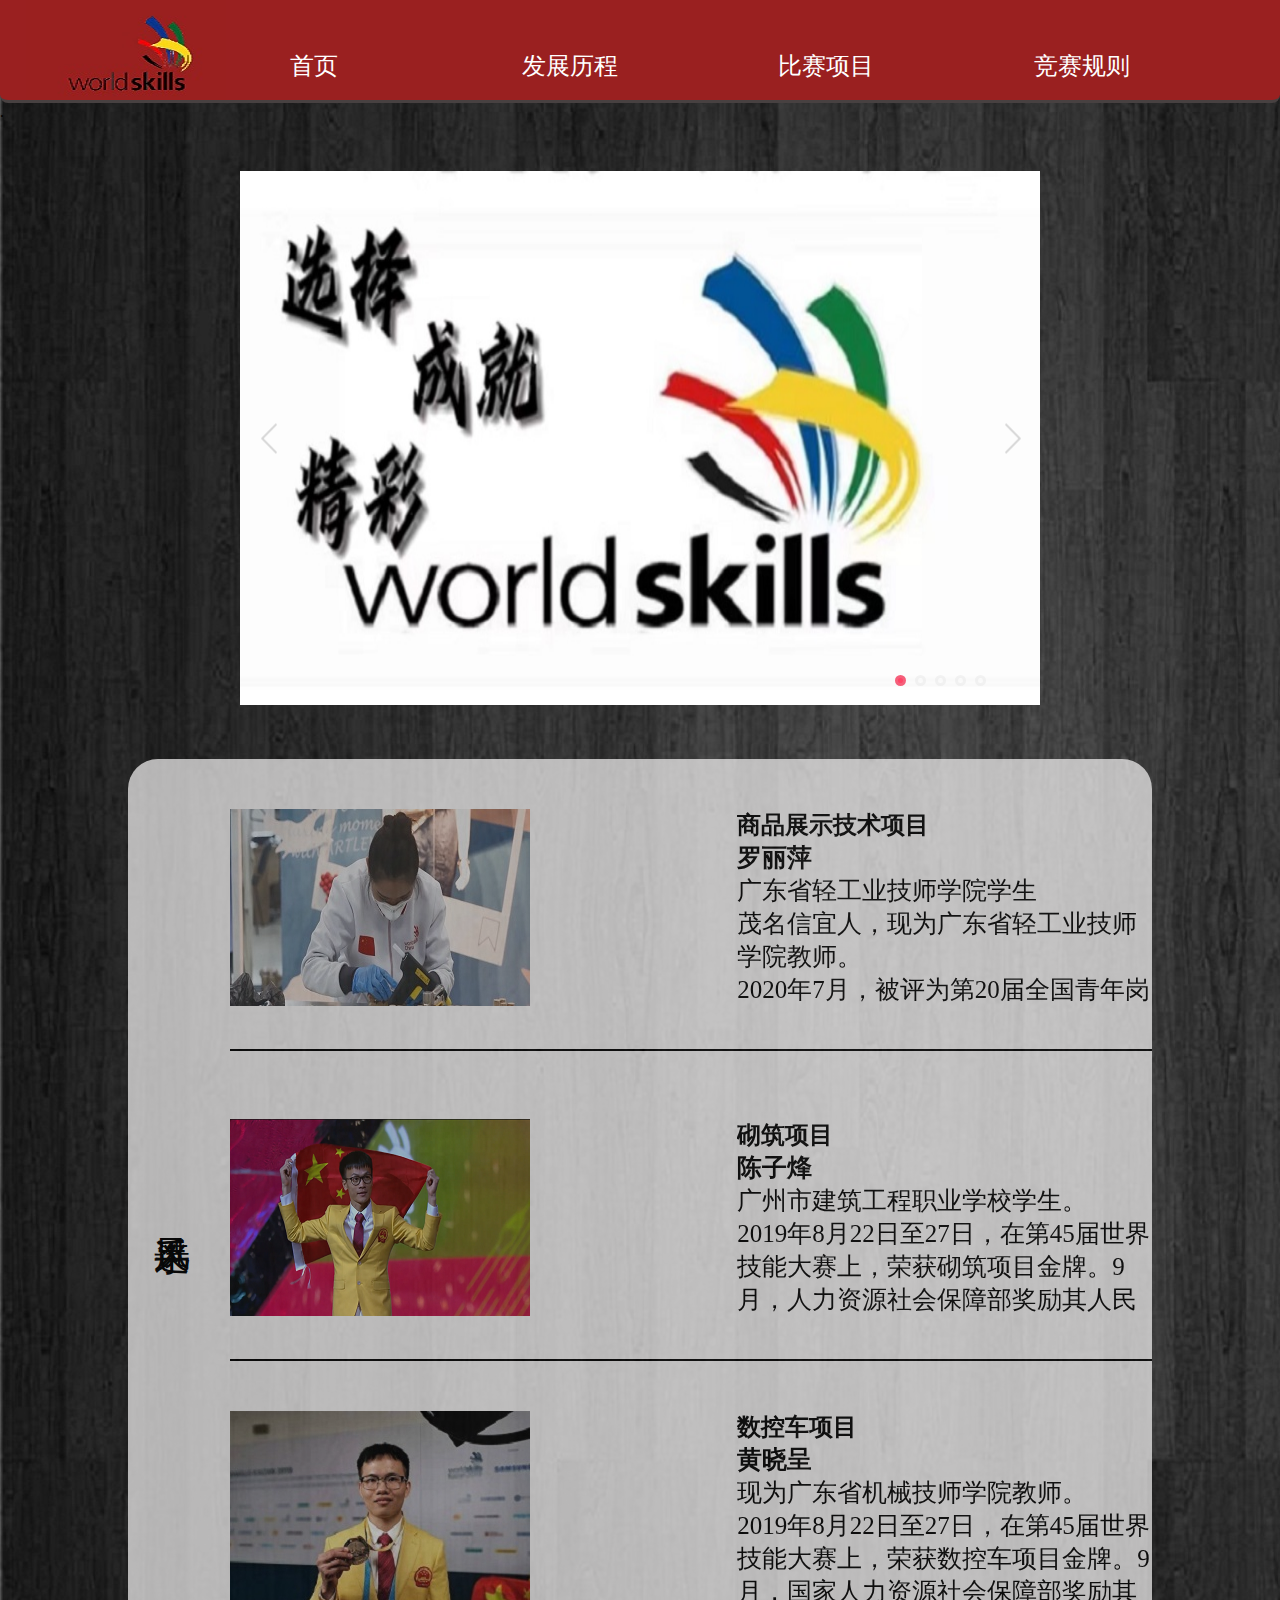
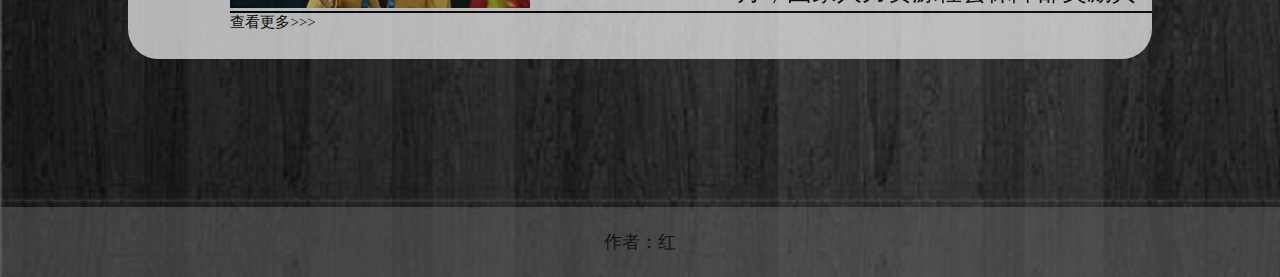
==== index.html @ 48ec9a6a "add index" ====
<!doctype html>
<html>
	<meta charset="utf-8">
	<link  rel="stylesheet" type="text/css" href="1.css"/> 
	<script src="main.js"></script>
<head>

	 
<title>网站</title>
	<style type="text/css">
		*{
    margin: 0;
    padding: 0;
}
html,body{
    height: 100%;
}
#container{
    display: flex;
    flex-direction: column;
    height: 100%;

}
	.main{
    flex: 1 0 auto;
}
	#a13 a:link,#a13 a:visited{
		color:#000;
		}
	a:link,a:visited{
		color:#fff;
		text-decoration:none;
		}
	#l2:hover,#l1:hover,#l4:hover,#l6:hover{
	border-color: #666;
/*40-4正好是li之前的高度35+1=36*/
	line-height:40px;
    margin-top:30px;
	color:#000;
	font-size:24px;
	font-weight:bolder;
	}
		a:active{
			color:#0E3579;
		}	
	#a13:hover{
		border-color: #000;
/*40-4正好是li之前的高度35+1=36*/
    margin-top:5px;
	color:#000;
	font-size:18px;
	font-weight:bolder;
		}	
		.box2{
			width:100%;
			background-color:#9A2020;
			height: 100px;
		    border-bottom-color: #382F2F;
			border-bottom: solid #484141 3px;
			border-bottom-left-radius: 8px;
			border-bottom-right-radius: 8px;
		}
		
		.a6{
			width: 50%;
			margin-left: 20%;
				
		}
		.a7{
			width: 150px;
			float: right;
		}
		#l1{
			width: 15%;
	        margin-left:5%;
			float: left;
			margin-top:50px;
			color: #F8F3F3;
			font-size: 20px;
			text-align: center;	
			font-size: 24px;
		}
		
		#l2{
			float:left;
			margin-left:5%;
		    color:#F7F3F3 ;
			font-size: 20px;
		margin-top:50px;	
			width:  15%;
			text-align: center;
			font-size: 24px;
		}
		
	#l6{
	        margin-left:10%;
			float: left;
			width:  15%;
			color: #F8F3F3;
			font-size: 20px;
		text-align: center;	
			border: none;
			margin-top:50px;
			font-size: 24px;
		}
		#l4{
			float:left;
			margin-left:5%;
		    color:#F7F3F3 ;
			font-size: 20px;
		     margin-top:50px;
			width: 15%;
			text-align: center;	
			font-size: 24px;
		}
		.a3{
			float:left;	
		}
		/*.a4{ 
		width:10%;
		height:600px;
			padding-top: 150px;
		writing-mode:tb-rl;
		font-size:36px;
		font-family:"华文新魏";
		float:left;
		color:#000;
	    text-align:center;

		}

*/		.a4{ 
		width:10%;
		height:900px;
		float:left;
		}
		.p4{
			line-height:100%;
			height:100%;
			margin:0 25%;
			text-align:center;
			color:#000;
		    -webkit-writing-mode:vertical-lr;
			-ms-writing-mode:lr-tb;
			writing-mode:vertical-lr;
			font-size:36px;
			font-family:"华文新魏";
			}
		.a5{
			float:left;
			height:200px;
			margin-top:10px;
			width:45%;
			}
			
		.a7{
			float:right;
			width:45%;
			height:200px;
			margin-top:10px;
			overflow:auto;
			color:#000;
			font-size: 25px;
			}
		.a8{
			float:left;
			width:90%;
			border-bottom:#000 2px solid;
			height:250px;
			margin-top:40px;
			}
		.a11{
			float:left;
			width:100%;
			border-bottom:#000 2px solid;
			height:250px;
			margin-top:100px;
			}	
		.a14{
			float:left;
			width:100%;
			border-bottom:#000 2px solid;
			height:210px;
			margin-top:10px;
			}
		
		.a15{
			float:left;
			height:200px;
			margin-top:10px;
			width:45%;
			}
		
		.a17{
			float:left;
			width:100%;
			border-bottom:#000 2px solid;
			height:210px;
			margin-top:40px;
			}
		#a13{
			font-size: 15px;
			width:30%;
		    margin-right: 50%;
			color: #000000;
			
		}
		
		#l5{
			float: left;
			width: 50%;
			height: 350px;
			background-color: #3D2828;	
		}

		.box4{
			width:80%;
			height: 900px;
			background-color:#FAF8F8;
			margin-left:10%;
			margin-right:10%;
			border-radius: 30px;
			opacity: 0.7;
			margin-bottom:10%;
			
		}
        #logo{
			margin-left:2%;
			width:5%;
			height:100px;
			float:left;
			}
	footer{
	margin-top: 20px;	
    flex: 0 0 auto;
    height: 70px;
	line-height:70px;
	background-color:#666;
    width:100%;			
	text-align:center;
	font-family:"华文新魏";
	font-size:18px;
	opacity:0.5;
}	
		</style>
</head>

<body background="img/18.jpeg">
<div id="container">	
<header><div class="box2">    
  <ul> 
  <div id="logo"><img src="img/25.jpg"></div>
    <div id="l6">
			  <a href="网站参赛.html">首页</a>
			  </div>	  
          <div id="l1">
				  <a href="发展历程.html">发展历程</a> 
			</div>
		    <div id="l4"><a href="比赛项目.html">比赛项目</a> 
</div>
			 <div id="l2"><a href="竞赛规则.html">竞赛规则</a> 
</div>
		 </ul>
		</div>.
        </header>
  
 <section class="main">
		 <!-- 轮播图 -->
    <div class="app">
        <div class="scroll">
            <!-- 图片展示 -->
            <img src="img/23.jpg" alt="scrollImage" class="img current">
            <img src="img/7.jpeg" alt="scrollImage" class="img">
            <img src="img/8.jpeg" alt="scrollImage" class="img">
            <img src="img/9.jpeg" alt="scrollImage" class="img">
            <img src="img/5.jpg" alt="scrollImage" class="img">
 
            <!-- 左右箭头的展示 -->
            <div class="lf"></div>
            <div class="lr"></div>
            
            <!-- 小圆点展示 -->
            <div class="dots">
                <span class="square"></span>
                <span></span>
                <span></span>
                <span></span>
                <span></span>
            </div>
        </div>
    </div>
		<div class="box4">
        
       <div class="a4"><p class="p4">选手风采</p></div>
       <div class="a8">
       <div class="a5"><img src="img/luoliping.jpg"></div>
       <div class="a7"><p><font size="+2"><b>商品展示技术项目</b></font></p>
<p><b>罗丽萍</b></p> <p>广东省轻工业技师学院学生</p>
<p>茂名信宜人，现为广东省轻工业技师学院教师。</p> 
<p>2020年7月，被评为第20届全国青年岗位能手。</p>
<p>2019年8月在俄罗斯喀山
举行的世界技能大赛上,
罗丽萍一战成名，
夺得“商品展示技术”项目的银牌
打破了欧洲国家对该项目
长期以来的垄断。</p>
<p>2021年4月29日，荣获广东省五一劳动奖章。
</p></div>
 <div class="a11">
       <div class="a5"><img src="img/陈子烽2.jpeg"></div>
       <div class="a7"><p><font size="+2"><b>砌筑项目</b></font></p>
<p><b>陈子烽</b></p> <p>广州市建筑工程职业学校学生。</p>
<p>2019年8月22日至27日，在第45届世界技能大赛上，荣获砌筑项目金牌。9月，人力资源社会保障部奖励其人民币30万元。  </p>
<p>2020年7月，被评为第20届全国青年岗位能手。</p> 
</div></div>

	<div class="a17">
       <div class="a15"><img src="img/黄晓呈.jpeg"></div>
       <div class="a7"><p><font size="+2"><b>数控车项目</b></font></p>
<p><b>黄晓呈</b></p> <p>现为广东省机械技师学院教师。</p>
<p>2019年8月22日至27日，在第45届世界技能大赛上，荣获数控车项目金牌。9月，国家人力资源社会保障部奖励其人民币30万元。</p> 
<p>2020年5月12日，入围第20届全国青年岗位能手（标兵）名单。</p>
<p>2020年7月，被评为第20届全国青年岗位能手标兵。</p> 
<p>2020年12月2日，被授予“2020年广东省劳动模范”称号。</p>  
<p>2021年4月，荣获“2020年度全国优秀共青团员”称号。</p>
</div>
       </div>
	<div id="a13" ><a href="查看更多.html">查看更多>>></a></div>
		</div>
        </div>
</section>
     <footer>作者：红</footer>
    
   </div>
		
</body>
</html>
---- 1.css ----
@charset "utf-8";
/* CSS Document */

* {
    margin: 0;
    padding: 0;
}
 
.app {
    width: 100%;
    margin: 50px 0;
    text-align: center;
}
 
.app .scroll {
    position: relative;
    display: inline-block;
    width: 800px;
    height:534px;
}
 
.app .scroll .img {
    display: none;
    width: 100%;
    height: 100%;
}
 
.app .scroll .current {
    display: block;
}
 
.scroll .lf {
    position: absolute;
    top: 50%;
    left: 10px;
    background-image: url('img/arrow.png');
    background-position: -83px 0;
    width: 41px;
    height: 69px;
    cursor: pointer;
    transform: translateY(-50%);
}
 
.scroll .lr {
    position: absolute;
    top: 50%;
    right: 10px;
    background-image: url('img/arrow.png');
    background-position: -123px 0;
    width: 41px;
    height: 69px;
    cursor: pointer;
    transform: translateY(-50%);
}
 
.dots {
    position: absolute;
    bottom: 15px;
    right: 20px;
    width: 160px;
}
 
.dots>span {
    display: inline-block;
    box-sizing: border-box;
    width: 11px;
    height: 11px;
    border: 3px solid rgba(204, 204, 204, 0.2);
    border-radius: 15px;
    cursor: pointer;
}
 
.dots>span:not(:last-child) {
    margin-right: 5px;
}
 
/* 小圆点的颜色 */
.dots .square {
    background: #f46;
}
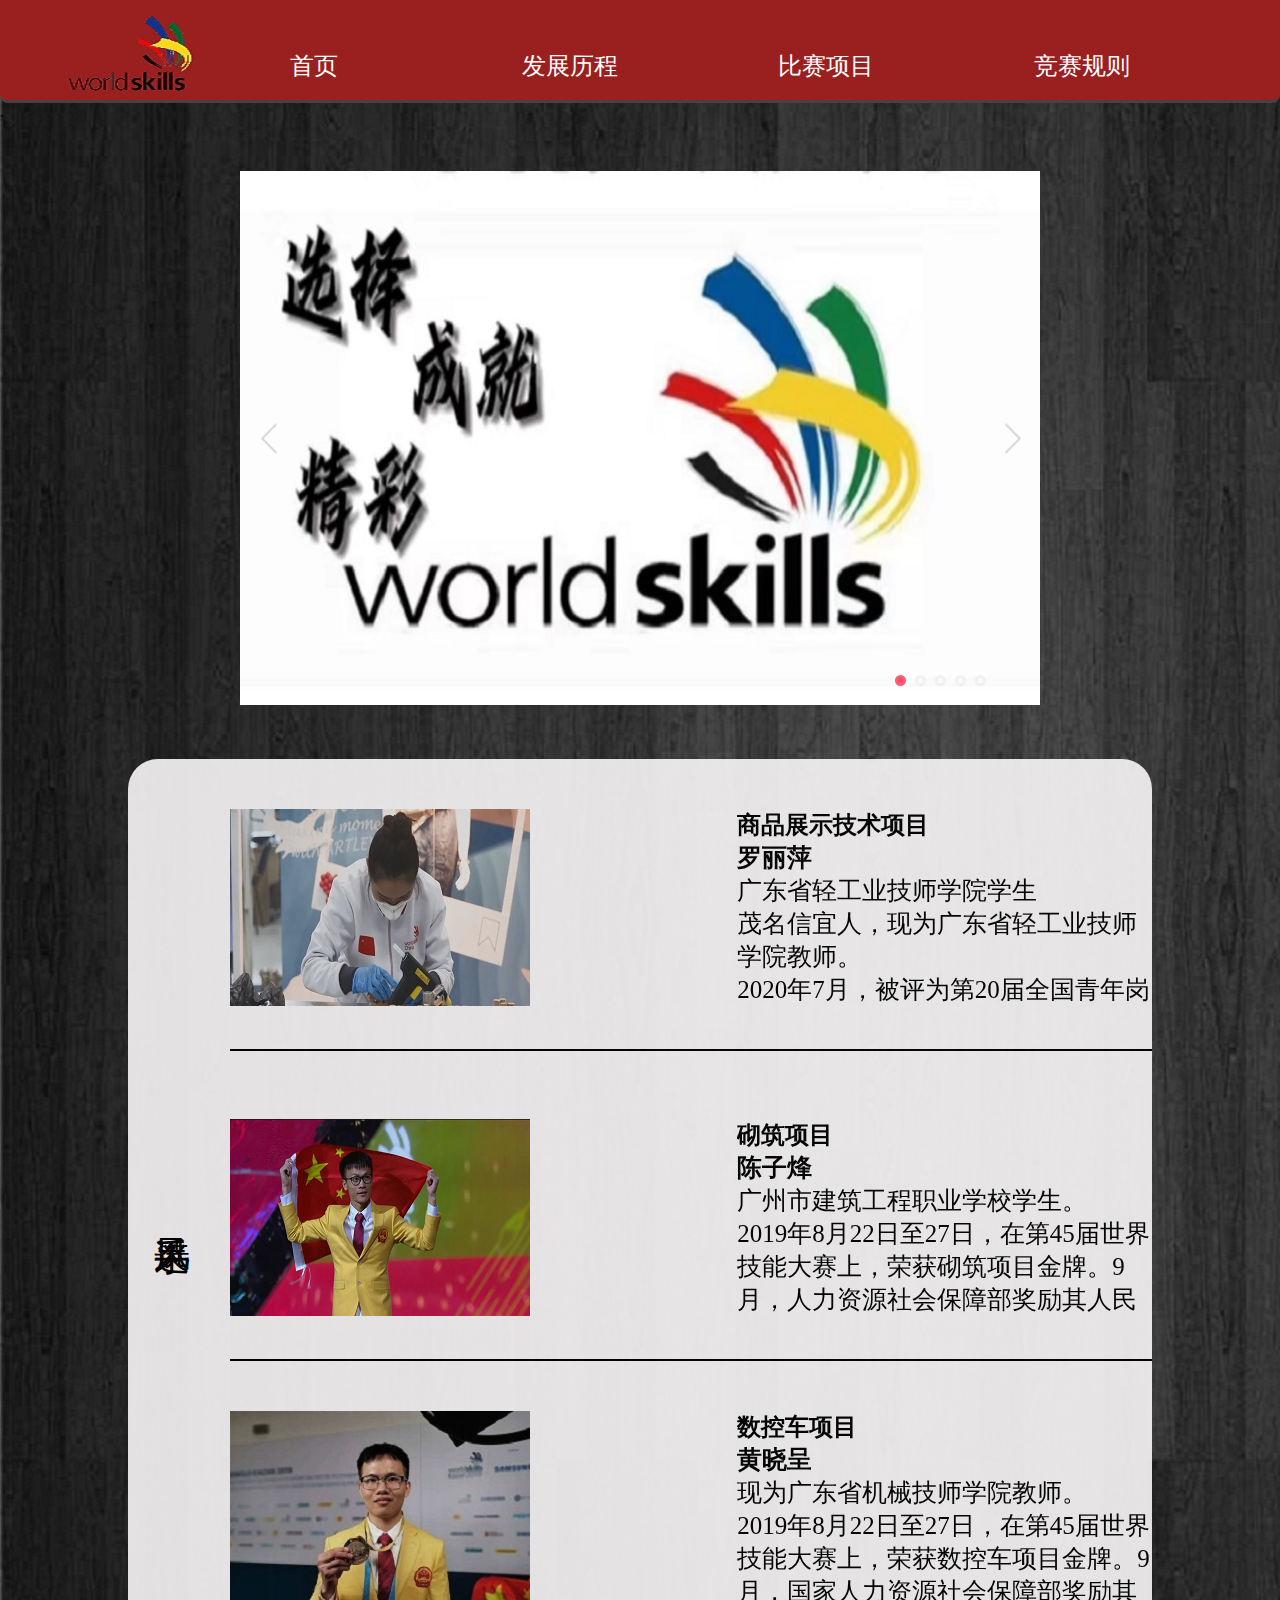
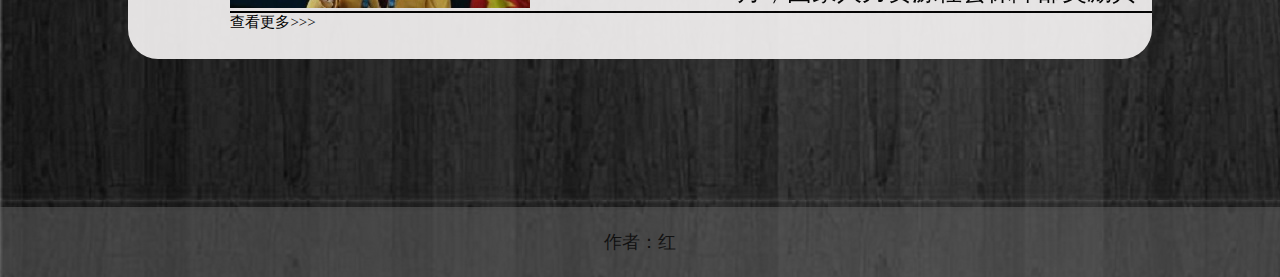
==== commit a21c83b5: "up" ====
--- a/index.html
+++ b/index.html
@@ -220,7 +220,7 @@
 			margin-left:10%;
 			margin-right:10%;
 			border-radius: 30px;
-			opacity: 0.7;
+			opacity: 0.9;
 			margin-bottom:10%;
 			
 		}
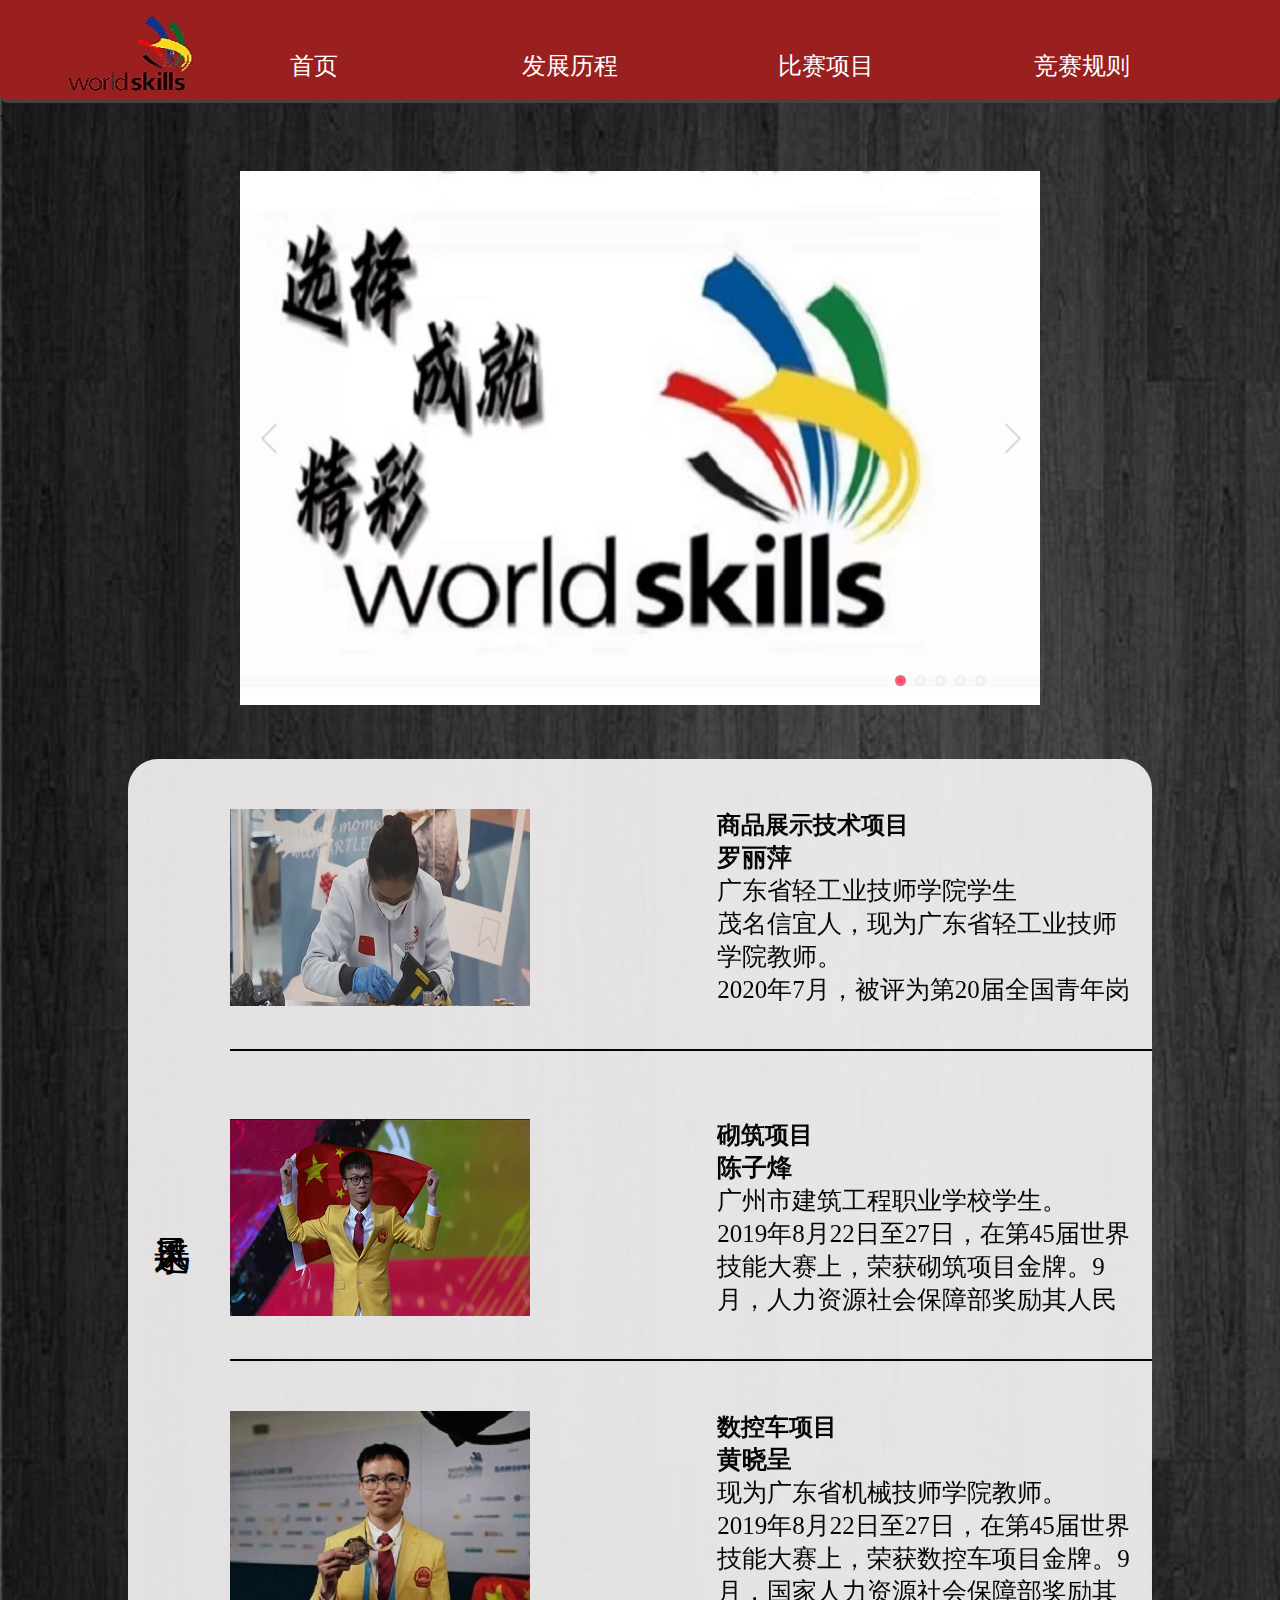
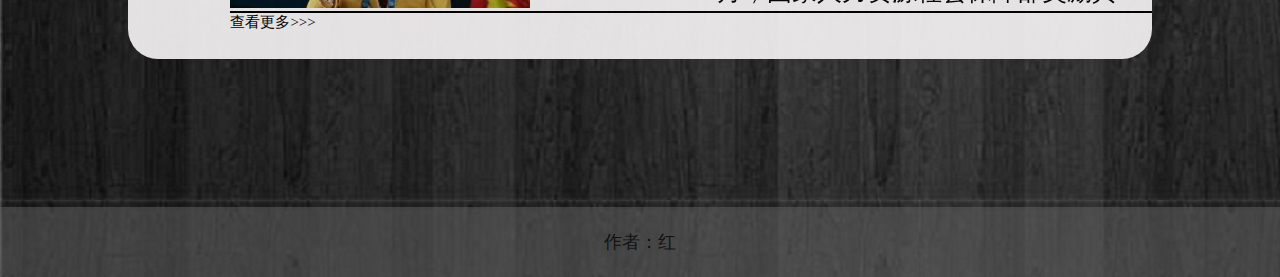
==== commit b6c4d3d6: "commit seven" ====
--- a/index.html
+++ b/index.html
@@ -161,6 +161,7 @@
 			overflow:auto;
 			color:#000;
 			font-size: 25px;
+			padding-right: 20px;
 			}
 		.a8{
 			float:left;
@@ -251,7 +252,7 @@
   <ul> 
   <div id="logo"><img src="img/25.jpg"></div>
     <div id="l6">
-			  <a href="网站参赛.html">首页</a>
+			  <a href="index.html">首页</a>
 			  </div>	  
           <div id="l1">
 				  <a href="发展历程.html">发展历程</a> 
